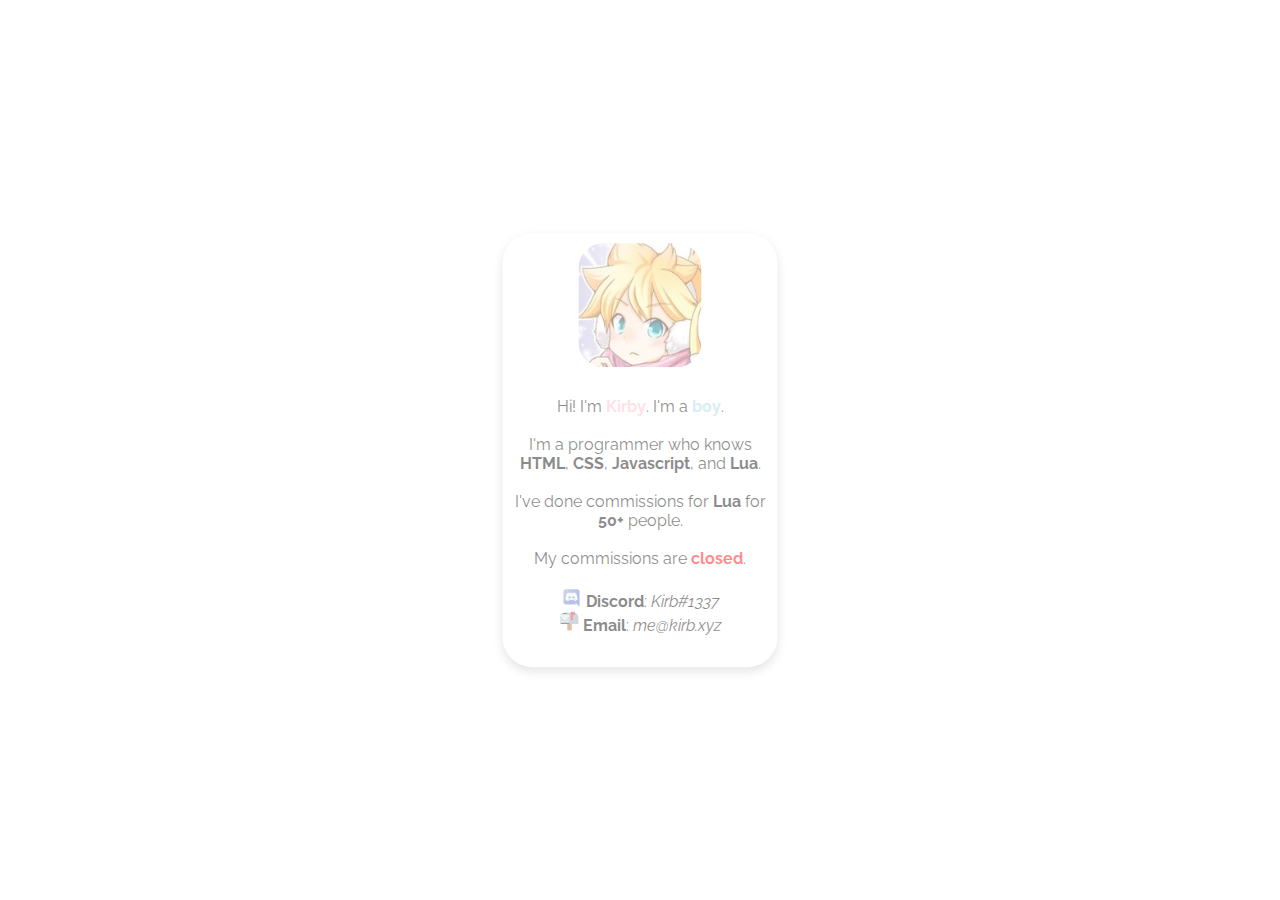
==== index.html @ b38e47a2 "Update index.html" ====
<!DOCTYPE html><html><head><title>Kirb.xyz</title><link rel="stylesheet" href="https://fonts.googleapis.com/css?family=Raleway"><link rel="shortcut icon" href="/assets/star.png"> <script src="https://ajax.googleapis.com/ajax/libs/jquery/2.1.3/jquery.min.js"></script> <script src="/script.js"></script> <meta name="viewport" content="width=device-width, initial-scale=1.0"><link rel="stylesheet" href="/style.css"></head><div class="card"> <img src="/assets/me.png" id="mepic" style="width: 45%; border-radius: 35px; padding: 10px;"><p>Hi! I'm <b style="color: pink;">Kirby</b>. I'm a <b style="color: lightblue;">boy</b>.<br><br>I'm a programmer who knows<br> <b>HTML</b>, <b>CSS</b>, <b>Javascript</b>, and <b>Lua</b>.<br><br>I've done commissions for <b>Lua</b> for <br><b>50+</b> people.<br><br>My commissions are <b style="color: red;">closed</b>.<br> <br> <img src="/assets/discord.ico" width="20px"> <b>Discord</b>: <i>Kirb#1337</i><br><img src="/assets/email.svg" width="20px"> <b>Email</b>: <i>me@kirb.xyz</i><p></div> <footer> </footer></body></html>
---- style.css ----
*{font-family:Raleway;text-align:center;overflow-x:hidden}footer{position:absolute;bottom:10px;justify-content:space-between;display:flex;align-items:center;padding:0 50%}#social{cursor:pointer;justify-content:space-between}.card{position:absolute;left:50%;top:50%;transform:translate(-50%,-50%);box-shadow:0 4px 8px 0 rgba(0,0,0,.2);width:275px;margin:auto;text-align:center;font-family:arial;border-radius:30px}.card #mepic{transition:.5s}.card #mepic:hover{width:45%}
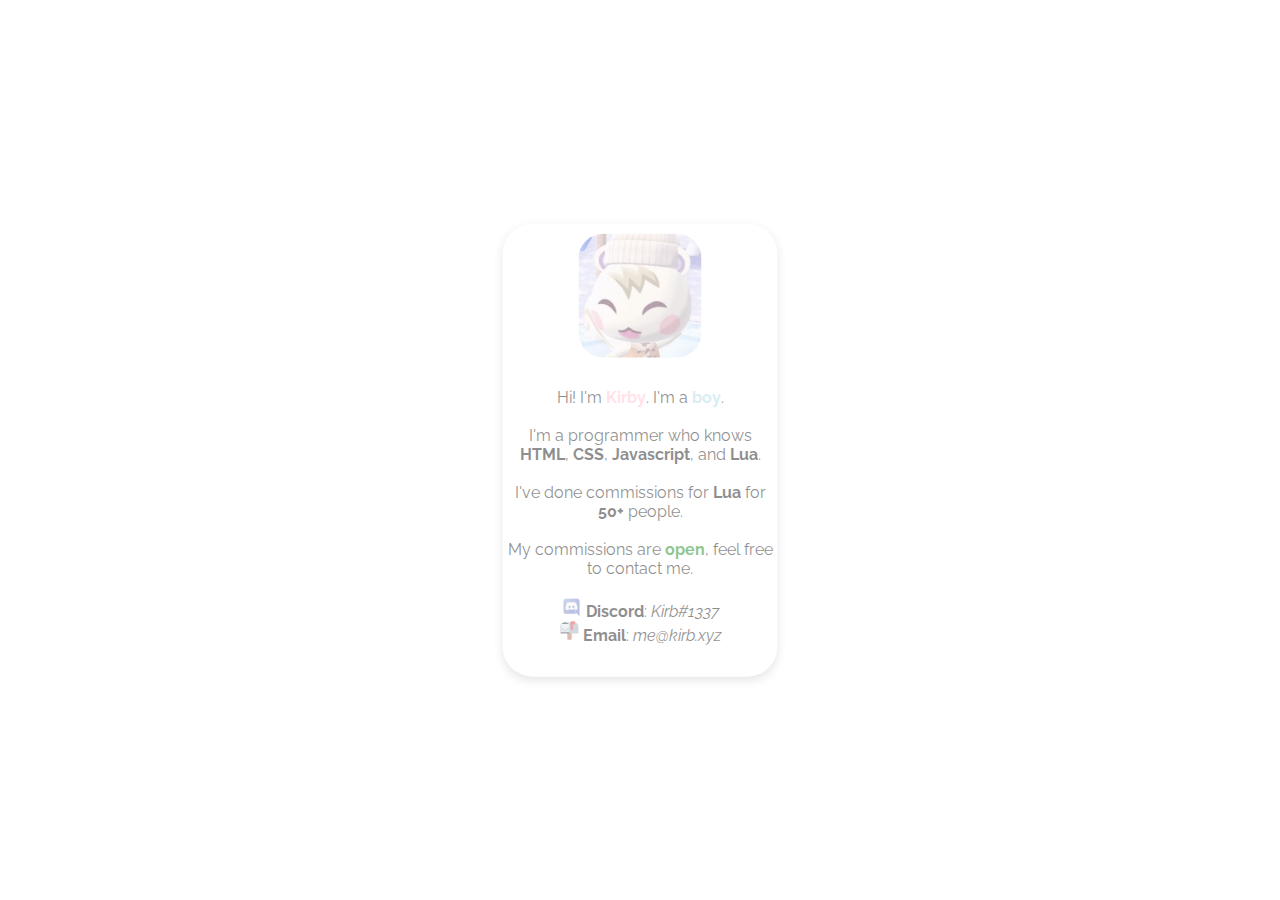
==== commit 44ec6486: "Update index.html" ====
--- a/index.html
+++ b/index.html
@@ -1 +1 @@
-<!DOCTYPE html><html><head><title>Kirb.xyz</title><link rel="stylesheet" href="https://fonts.googleapis.com/css?family=Raleway"><link rel="shortcut icon" href="/assets/star.png"> <script src="https://ajax.googleapis.com/ajax/libs/jquery/2.1.3/jquery.min.js"></script> <script src="/script.js"></script> <meta name="viewport" content="width=device-width, initial-scale=1.0"><link rel="stylesheet" href="/style.css"></head><div class="card"> <img src="/assets/me.png" id="mepic" style="width: 45%; border-radius: 35px; padding: 10px;"><p>Hi! I'm <b style="color: pink;">Kirby</b>. I'm a <b style="color: lightblue;">boy</b>.<br><br>I'm a programmer who knows<br> <b>HTML</b>, <b>CSS</b>, <b>Javascript</b>, and <b>Lua</b>.<br><br>I've done commissions for <b>Lua</b> for <br><b>50+</b> people.<br><br>My commissions are <b style="color: red;">closed</b>.<br> <br> <img src="/assets/discord.ico" width="20px"> <b>Discord</b>: <i>Kirb#1337</i><br><img src="/assets/email.svg" width="20px"> <b>Email</b>: <i>me@kirb.xyz</i><p></div> <footer> </footer></body></html>
+<!DOCTYPE html><html><head><title>Kirb.xyz</title><link rel="stylesheet" href="https://fonts.googleapis.com/css?family=Raleway"><link rel="shortcut icon" href="/assets/star.png"> <script src="https://ajax.googleapis.com/ajax/libs/jquery/2.1.3/jquery.min.js"></script> <script src="/script.js"></script> <meta name="viewport" content="width=device-width, initial-scale=1.0"><link rel="stylesheet" href="/style.css"></head><div class="card"> <img src="/assets/me.png" id="mepic" style="width: 45%; border-radius: 35px; padding: 10px;"><p>Hi! I'm <b style="color: pink;">Kirby</b>. I'm a <b style="color: lightblue;">boy</b>.<br><br>I'm a programmer who knows<br> <b>HTML</b>, <b>CSS</b>, <b>Javascript</b>, and <b>Lua</b>.<br><br>I've done commissions for <b>Lua</b> for <br><b>50+</b> people.<br><br>My commissions are <b style="color: green;">open</b>, feel free to contact me.<br> <br> <img src="/assets/discord.ico" width="20px"> <b>Discord</b>: <i>Kirb#1337</i><br><img src="/assets/email.svg" width="20px"> <b>Email</b>: <i>me@kirb.xyz</i><p></div> <footer> </footer></body></html>
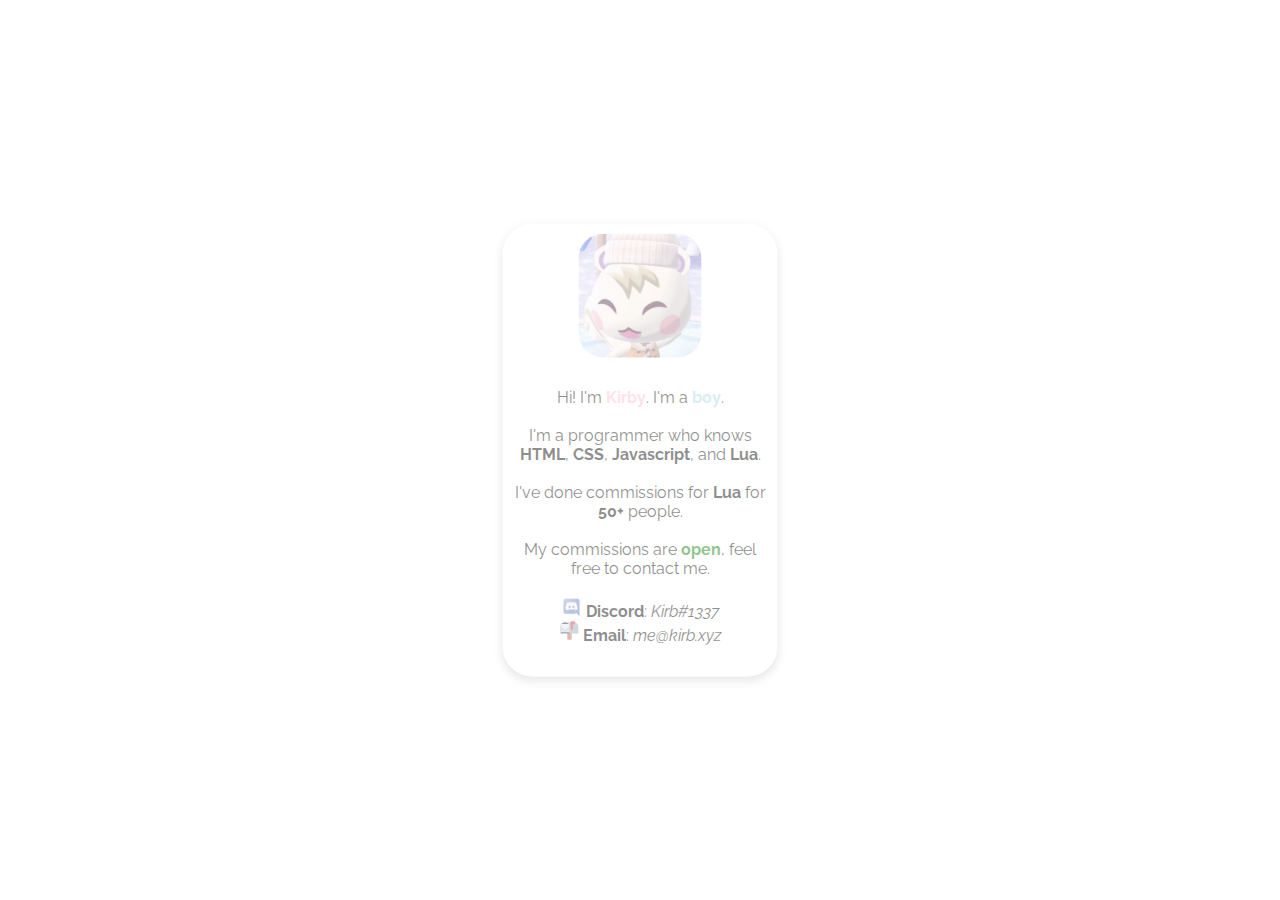
==== commit 374097cb: "Update index.html" ====
--- a/index.html
+++ b/index.html
@@ -1 +1 @@
-<!DOCTYPE html><html><head><title>Kirb.xyz</title><link rel="stylesheet" href="https://fonts.googleapis.com/css?family=Raleway"><link rel="shortcut icon" href="/assets/star.png"> <script src="https://ajax.googleapis.com/ajax/libs/jquery/2.1.3/jquery.min.js"></script> <script src="/script.js"></script> <meta name="viewport" content="width=device-width, initial-scale=1.0"><link rel="stylesheet" href="/style.css"></head><div class="card"> <img src="/assets/me.png" id="mepic" style="width: 45%; border-radius: 35px; padding: 10px;"><p>Hi! I'm <b style="color: pink;">Kirby</b>. I'm a <b style="color: lightblue;">boy</b>.<br><br>I'm a programmer who knows<br> <b>HTML</b>, <b>CSS</b>, <b>Javascript</b>, and <b>Lua</b>.<br><br>I've done commissions for <b>Lua</b> for <br><b>50+</b> people.<br><br>My commissions are <b style="color: green;">open</b>, feel free to contact me.<br> <br> <img src="/assets/discord.ico" width="20px"> <b>Discord</b>: <i>Kirb#1337</i><br><img src="/assets/email.svg" width="20px"> <b>Email</b>: <i>me@kirb.xyz</i><p></div> <footer> </footer></body></html>
+<!DOCTYPE html><html><head><title>Kirb.xyz</title><link rel="stylesheet" href="https://fonts.googleapis.com/css?family=Raleway"><link rel="shortcut icon" href="/assets/star.png"> <script src="https://ajax.googleapis.com/ajax/libs/jquery/2.1.3/jquery.min.js"></script> <script src="/script.js"></script> <meta name="viewport" content="width=device-width, initial-scale=1.0"><link rel="stylesheet" href="/style.css"></head><div class="card"> <img src="/assets/avatar.png" id="mepic" style="width: 45%; border-radius: 35px; padding: 10px;"><p>Hi! I'm <b style="color: pink;">Kirby</b>. I'm a <b style="color: lightblue;">boy</b>.<br><br>I'm a programmer who knows<br> <b>HTML</b>, <b>CSS</b>, <b>Javascript</b>, and <b>Lua</b>.<br><br>I've done commissions for <b>Lua</b> for <br><b>50+</b> people.<br><br>My commissions are <b style="color: green;">open</b>, feel<br>free to contact me.<br> <br> <img src="/assets/discord.ico" width="20px"> <b>Discord</b>: <i>Kirb#1337</i><br><img src="/assets/email.svg" width="20px"> <b>Email</b>: <i>me@kirb.xyz</i><p></div> <footer> </footer></body></html>
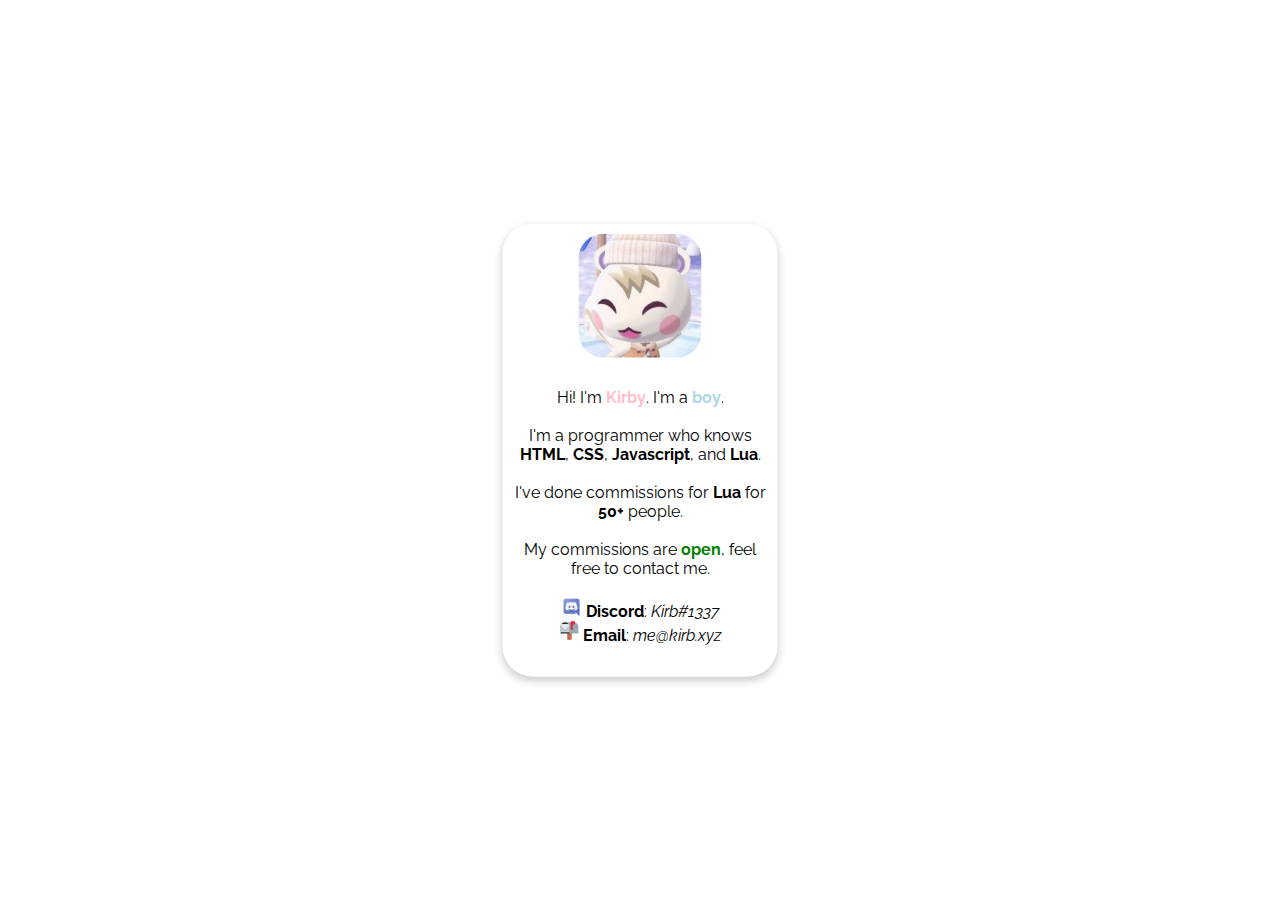
==== commit da572917: "Update index.html" ====
--- a/index.html
+++ b/index.html
@@ -1 +1 @@
-<!DOCTYPE html><html><head><title>Kirb.xyz</title><link rel="stylesheet" href="https://fonts.googleapis.com/css?family=Raleway"><link rel="shortcut icon" href="/assets/star.png"> <script src="https://ajax.googleapis.com/ajax/libs/jquery/2.1.3/jquery.min.js"></script> <script src="/script.js"></script> <meta name="viewport" content="width=device-width, initial-scale=1.0"><link rel="stylesheet" href="/style.css"></head><div class="card"> <img src="/assets/avatar.png" id="mepic" style="width: 45%; border-radius: 35px; padding: 10px;"><p>Hi! I'm <b style="color: pink;">Kirby</b>. I'm a <b style="color: lightblue;">boy</b>.<br><br>I'm a programmer who knows<br> <b>HTML</b>, <b>CSS</b>, <b>Javascript</b>, and <b>Lua</b>.<br><br>I've done commissions for <b>Lua</b> for <br><b>50+</b> people.<br><br>My commissions are <b style="color: green;">open</b>, feel<br>free to contact me.<br> <br> <img src="/assets/discord.ico" width="20px"> <b>Discord</b>: <i>Kirb#1337</i><br><img src="/assets/email.svg" width="20px"> <b>Email</b>: <i>me@kirb.xyz</i><p></div> <footer> </footer></body></html>
+<!DOCTYPE html><html><head><title>Kirb.xyz</title><link rel="stylesheet" href="https://fonts.googleapis.com/css?family=Raleway"><link rel="shortcut icon" href="/assets/star.png"><script src="/script.js"></script> <meta name="viewport" content="width=device-width, initial-scale=1.0"><link rel="stylesheet" href="/style.css"></head><div class="card"> <img src="/assets/avatar.png" id="mepic" style="width: 45%; border-radius: 35px; padding: 10px;"><p>Hi! I'm <b style="color: pink;">Kirby</b>. I'm a <b style="color: lightblue;">boy</b>.<br><br>I'm a programmer who knows<br> <b>HTML</b>, <b>CSS</b>, <b>Javascript</b>, and <b>Lua</b>.<br><br>I've done commissions for <b>Lua</b> for <br><b>50+</b> people.<br><br>My commissions are <b style="color: green;">open</b>, feel<br>free to contact me.<br> <br> <img src="/assets/discord.ico" width="20px"> <b>Discord</b>: <i>Kirb#1337</i><br><img src="/assets/email.svg" width="20px"> <b>Email</b>: <i>me@kirb.xyz</i><p></div> <footer> </footer></body></html>
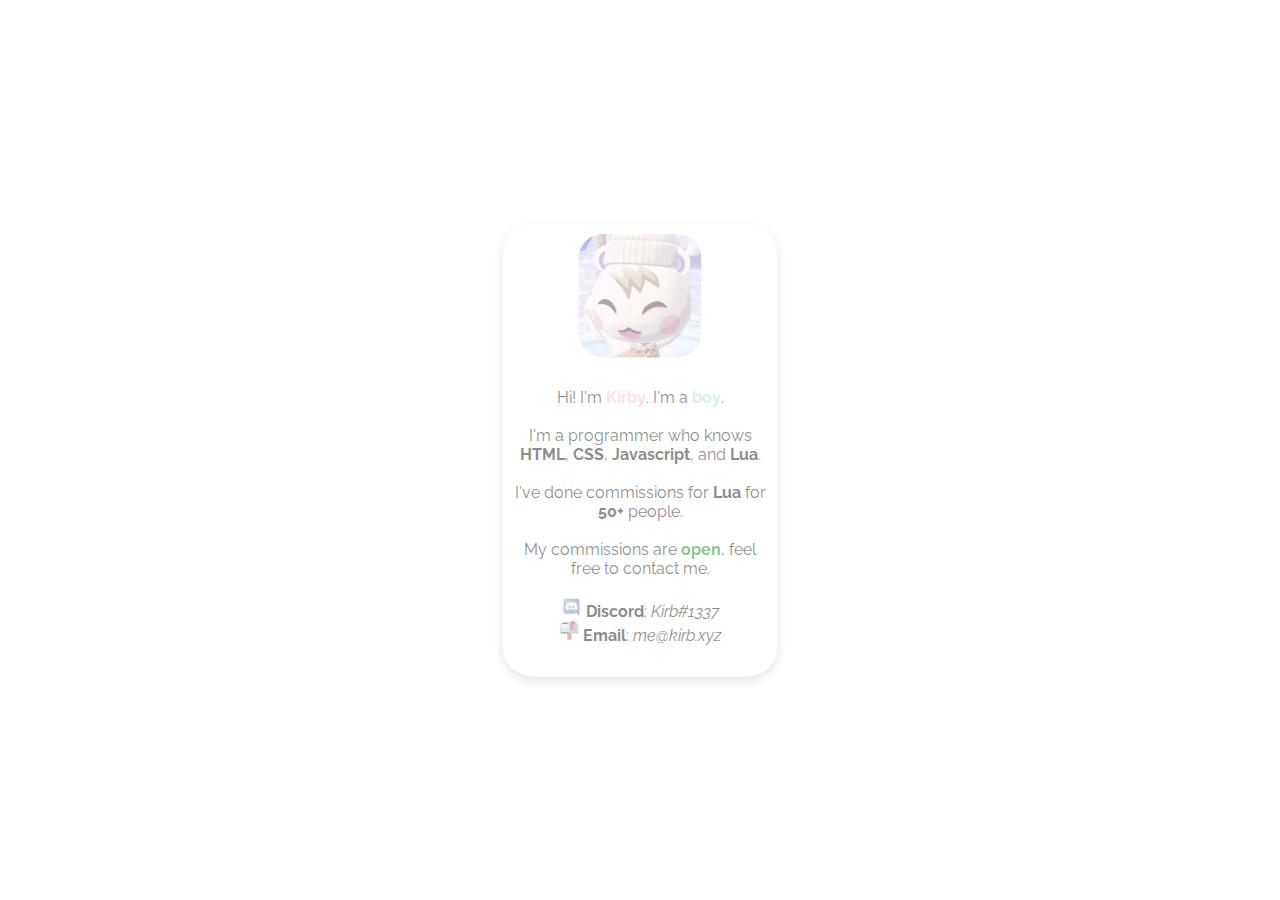
==== commit 19d582bc: "Update index.html" ====
--- a/index.html
+++ b/index.html
@@ -1 +1 @@
-<!DOCTYPE html><html><head><title>Kirb.xyz</title><link rel="stylesheet" href="https://fonts.googleapis.com/css?family=Raleway"><link rel="shortcut icon" href="/assets/star.png"><script src="/script.js"></script> <meta name="viewport" content="width=device-width, initial-scale=1.0"><link rel="stylesheet" href="/style.css"></head><div class="card"> <img src="/assets/avatar.png" id="mepic" style="width: 45%; border-radius: 35px; padding: 10px;"><p>Hi! I'm <b style="color: pink;">Kirby</b>. I'm a <b style="color: lightblue;">boy</b>.<br><br>I'm a programmer who knows<br> <b>HTML</b>, <b>CSS</b>, <b>Javascript</b>, and <b>Lua</b>.<br><br>I've done commissions for <b>Lua</b> for <br><b>50+</b> people.<br><br>My commissions are <b style="color: green;">open</b>, feel<br>free to contact me.<br> <br> <img src="/assets/discord.ico" width="20px"> <b>Discord</b>: <i>Kirb#1337</i><br><img src="/assets/email.svg" width="20px"> <b>Email</b>: <i>me@kirb.xyz</i><p></div> <footer> </footer></body></html>
+<!DOCTYPE html><html><head><title>Kirb.xyz</title><link rel="stylesheet" href="https://fonts.googleapis.com/css?family=Raleway"><link rel="shortcut icon" href="/assets/star.png"> <script src="/script.js"></script> <meta name="viewport" content="width=device-width, initial-scale=1.0"><link rel="stylesheet" href="/style.css"></head><body id="b" style="opacity: 0;"><div class="card"> <img src="/assets/avatar.png" id="mepic" style="width: 45%; border-radius: 35px; padding: 10px;"><p>Hi! I'm <b style="color: pink;">Kirby</b>. I'm a <b style="color: lightblue;">boy</b>.<br><br>I'm a programmer who knows<br> <b>HTML</b>, <b>CSS</b>, <b>Javascript</b>, and <b>Lua</b>.<br><br>I've done commissions for <b>Lua</b> for <br><b>50+</b> people.<br><br>My commissions are <b style="color: green;">open</b>, feel<br>free to contact me.<br> <br> <img src="/assets/discord.ico" width="20px"> <b>Discord</b>: <i>Kirb#1337</i><br><img src="/assets/email.svg" width="20px"> <b>Email</b>: <i>me@kirb.xyz</i><p></div> <footer> </footer></body></html>
